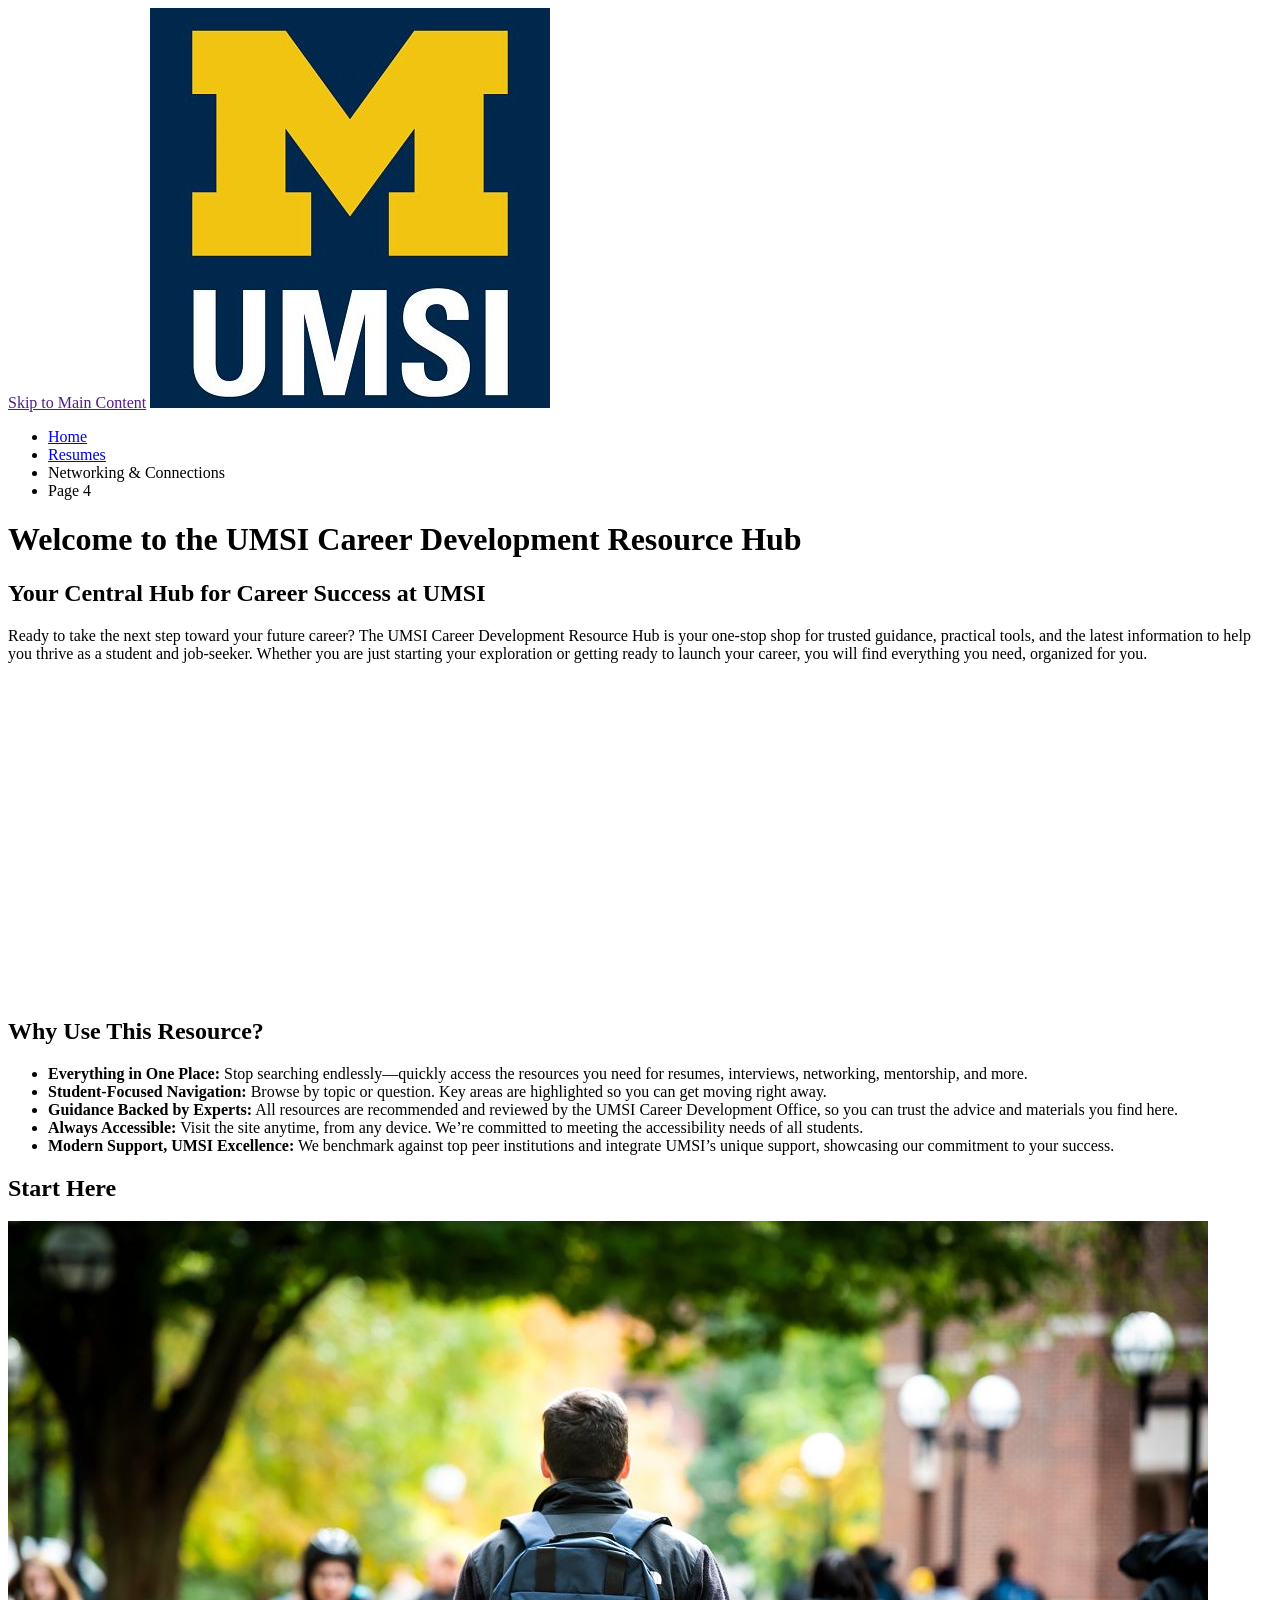
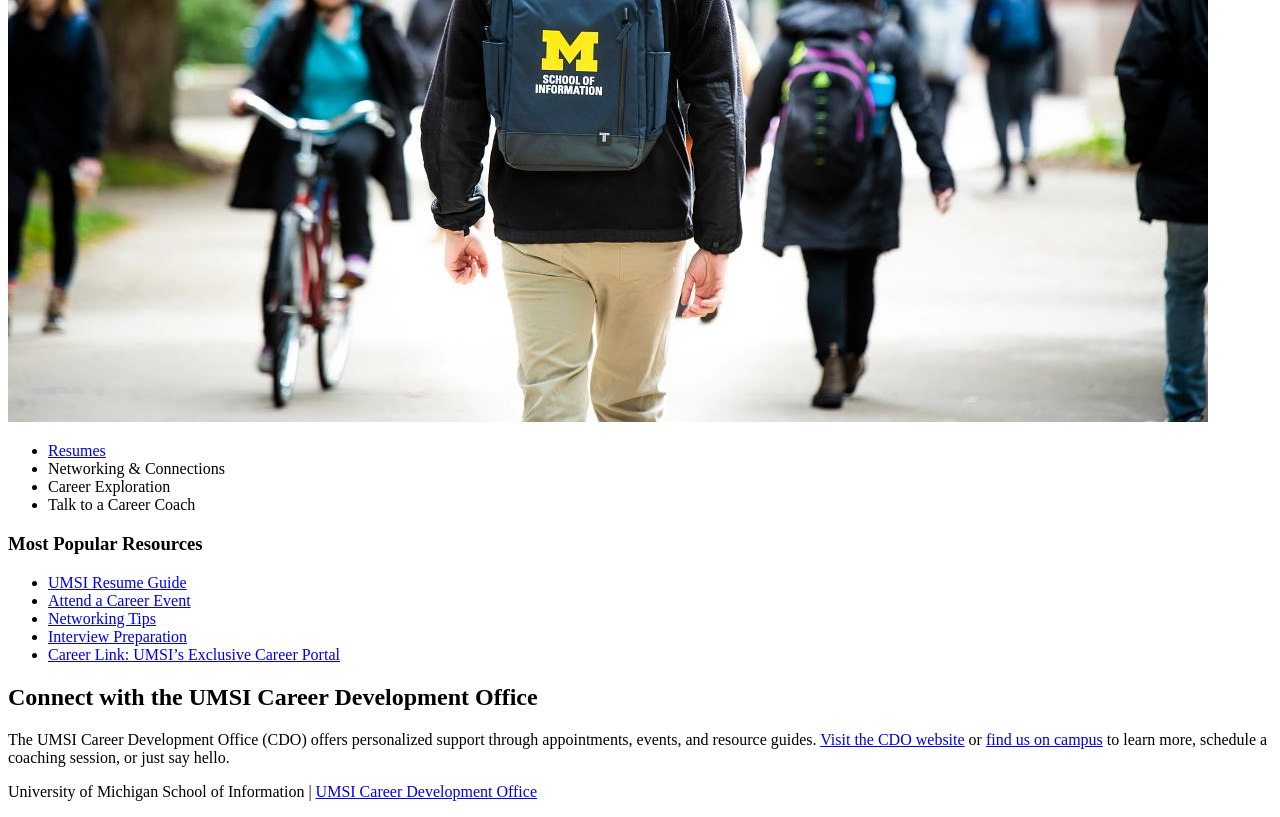
==== index.html @ 2493efa2 "Add files via upload" ====
<!DOCTYPE html>
<html lang="en">
<head>
    <meta charset="UTF-8">
    <meta name="viewport" content="width=device-width, initial-scale=1.0">
    <title>MSI Career Development Resource Hub</title>
</head>
<body>

    <header>
  <a href = "">Skip to Main Content</a>
        <img src="images/UMSI_signature_vertical_informal_solidblue.jpg" alt="UMSI Logo">
        <nav>
            <ul>
                <li><a href = "index.html">Home</a></li>
                <li><a href = "resume.html">Resumes</a></li>
                <li><a>Networking & Connections</a></li>
                <li><a>Page 4</a></li>
            </ul>
        </nav>
    <h1>Welcome to the UMSI Career Development Resource Hub</h1>

    </header>
    <main>
    <section>
      <h2>Your Central Hub for Career Success at UMSI</h2>
      <p>
        Ready to take the next step toward your future career? The UMSI Career Development Resource Hub is your one-stop shop for trusted guidance, practical tools, and the latest information to help you thrive as a student and job-seeker. Whether you are just starting your exploration or getting ready to launch your career, you will find everything you need, organized for you.
      </p>
      <iframe width="560" height="315" src="https://www.youtube.com/embed/GSjGeDYJ5Nk?si=qhxJPRTIT___x8hG" title="YouTube video player" frameborder="0" allow="accelerometer; autoplay; clipboard-write; encrypted-media; gyroscope; picture-in-picture; web-share" referrerpolicy="strict-origin-when-cross-origin" allowfullscreen></iframe>
    </section>

    <section>
      <h2>Why Use This Resource?</h2>


      <ul>
        <li><strong>Everything in One Place:</strong> Stop searching endlessly—quickly access the resources you need for resumes, interviews, networking, mentorship, and more.</li>
        <li><strong>Student-Focused Navigation:</strong> Browse by topic or question. Key areas are highlighted so you can get moving right away.</li>
        <li><strong>Guidance Backed by Experts:</strong> All resources are recommended and reviewed by the UMSI Career Development Office, so you can trust the advice and materials you find here.</li>
        <li><strong>Always Accessible:</strong> Visit the site anytime, from any device. We’re committed to meeting the accessibility needs of all students.</li>
        <li><strong>Modern Support, UMSI Excellence:</strong> We benchmark against top peer institutions and integrate UMSI’s unique support, showcasing our commitment to your success.</li>
      </ul>
    </section>
        <section>
      <h2>Start Here</h2>
      <div>
        <img src="images/UMSI_CampusFall_UMSIBackpack_02.jpg" alt="A student wears a UMSI backpack in fall on the drag.">
        <ul>
            <li><a href="resume.html">Resumes</a></li>
            <li><a>Networking & Connections</a></li>
            <li><a>Career Exploration</a></li>
            <li><a>Talk to a Career Coach</a></li>
        </ul>
       

      </div>
      <div>
        <h3>Most Popular Resources</h3>
        <ul>
          <li><a href="https://docs.google.com/document/d/1_1GfDJyVGIgE82MZjVhuWT_aB_2Hcj1NN62FUCXoR_o/edit?tab=t.0" target="_blank">UMSI Resume Guide</a></li>
          <li><a href="https://umich.instructure.com/courses/137916/pages/attend-an-event" target="_blank">Attend a Career Event</a></li>
          <li><a href="https://docs.google.com/document/d/18HMt79BU8ovGf9z7_P7No5tuwUS6qHNW5u0sgrepLtE/edit?tab=t.0" target="_blank">Networking Tips</a></li>
          <li><a href="https://docs.google.com/presentation/d/15n-XqsFEntdbkZz89K-ohf7Or1NnCt5CQNDG-6fh2a0/edit?usp=sharing"target="_blank">Interview Preparation</a></li>
          <li><a href="https://si-umich.12twenty.com/Login" target="_blank">Career Link: UMSI’s Exclusive Career Portal</a></li>
        </ul>
      </div>
    </section>
    <section>
      <h2>Connect with the UMSI Career Development Office</h2>
      <p>
        The UMSI Career Development Office (CDO) offers personalized support through appointments, events, and resource guides. <a href="https://umich.instructure.com/courses/137916" target="_blank">Visit the CDO website</a> or <a href="https://www.si.umich.edu/about-umsi/getting-umsi" target="_blank">find us on campus</a> to learn more, schedule a coaching session, or just say hello.
      </p>
    </section>
       
        <!-- Content taken & modified from UMGPT with the prompt, "Write me a webpage of intro content to help meet the following requirements - this is for the home page": and then pasted in the client objectives & project requirements"
        UMGPT. (2025). UMGPT ( GPT-4.1 August 25th version) [Large language model]. -->
    </main>
    <footer>
        <p>University of Michigan School of Information | <a href="https://umich.instructure.com/courses/137916">UMSI Career Development Office </a></p>
        </footer>
</body>
</html>
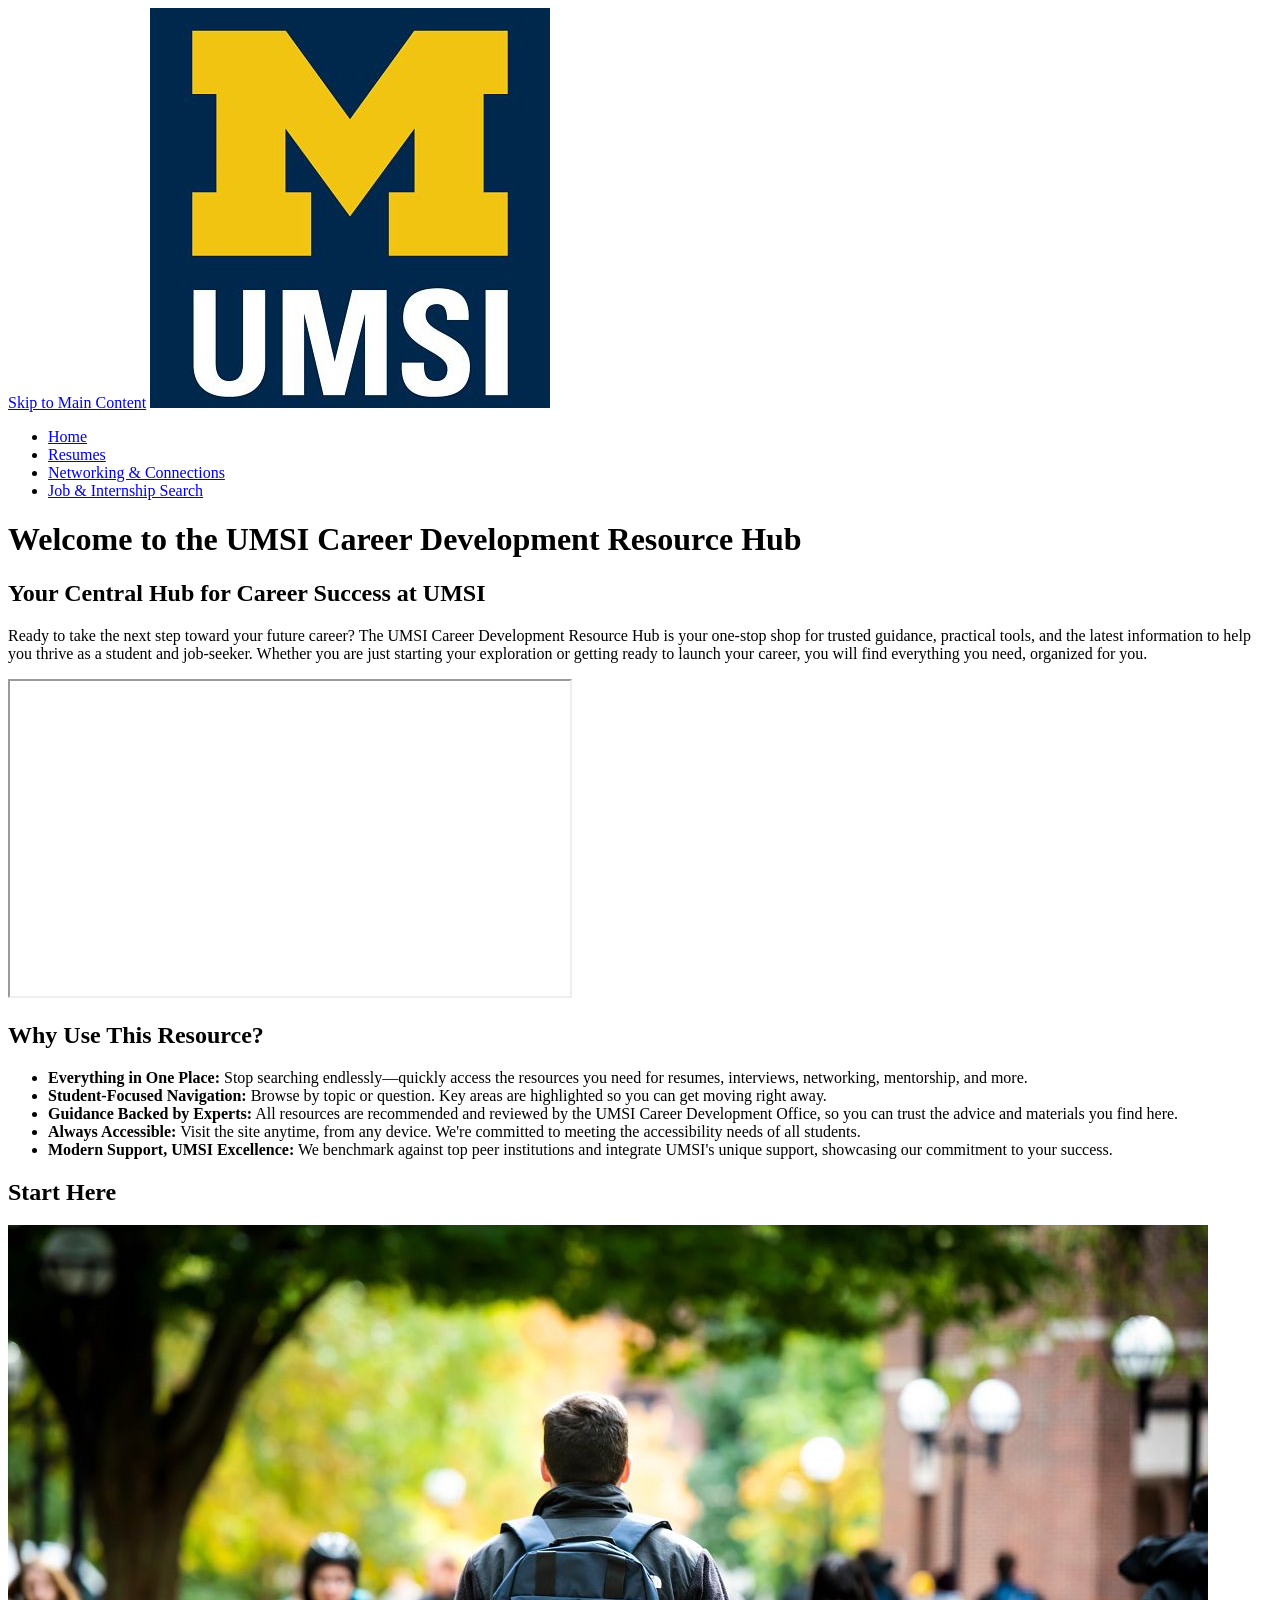
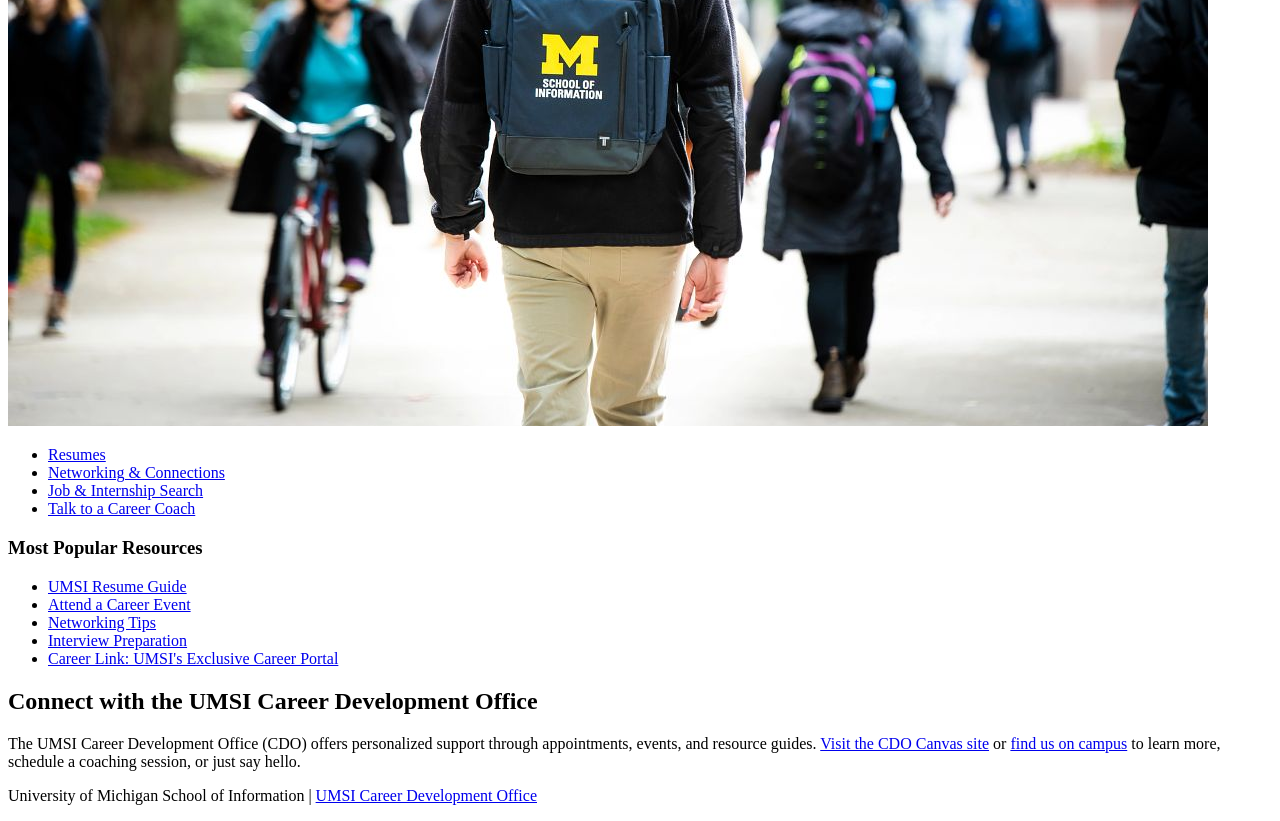
==== commit 6bf771c0: "Add files via upload" ====
--- a/index.html
+++ b/index.html
@@ -6,78 +6,77 @@
     <title>MSI Career Development Resource Hub</title>
 </head>
 <body>
-
     <header>
-  <a href = "">Skip to Main Content</a>
-        <img src="images/UMSI_signature_vertical_informal_solidblue.jpg" alt="UMSI Logo">
+        <a href="#main">Skip to Main Content</a>
+        <img src="images/UMSI_signature_vertical_informal_solidblue.jpg" alt="University of Michigan School of Information logo">
         <nav>
             <ul>
-                <li><a href = "index.html">Home</a></li>
-                <li><a href = "resume.html">Resumes</a></li>
-                <li><a>Networking & Connections</a></li>
-                <li><a>Page 4</a></li>
+                <li><a href="index.html">Home</a></li>
+                <li><a href="resume.html">Resumes</a></li>
+                <li><a href="networking.html">Networking & Connections</a></li>
+                <li><a href="job-search.html">Job & Internship Search</a></li>
             </ul>
         </nav>
-    <h1>Welcome to the UMSI Career Development Resource Hub</h1>
+        <h1>Welcome to the UMSI Career Development Resource Hub</h1>
+    </header>
 
-    </header>
-    <main>
-    <section>
-      <h2>Your Central Hub for Career Success at UMSI</h2>
-      <p>
-        Ready to take the next step toward your future career? The UMSI Career Development Resource Hub is your one-stop shop for trusted guidance, practical tools, and the latest information to help you thrive as a student and job-seeker. Whether you are just starting your exploration or getting ready to launch your career, you will find everything you need, organized for you.
-      </p>
-      <iframe width="560" height="315" src="https://www.youtube.com/embed/GSjGeDYJ5Nk?si=qhxJPRTIT___x8hG" title="YouTube video player" frameborder="0" allow="accelerometer; autoplay; clipboard-write; encrypted-media; gyroscope; picture-in-picture; web-share" referrerpolicy="strict-origin-when-cross-origin" allowfullscreen></iframe>
-    </section>
+    <main id="main">
+        <section>
+            <h2>Your Central Hub for Career Success at UMSI</h2>
+            <p>
+                Ready to take the next step toward your future career? The UMSI Career Development Resource Hub is your one-stop shop for trusted guidance, practical tools, and the latest information to help you thrive as a student and job-seeker. Whether you are just starting your exploration or getting ready to launch your career, you will find everything you need, organized for you.
+            </p>
+            <iframe width="560" height="315" src="https://www.youtube.com/embed/GSjGeDYJ5Nk?si=qhxJPRTIT___x8hG" title="YouTube video player about UMSI Career Development" allow="accelerometer; autoplay; clipboard-write; encrypted-media; gyroscope; picture-in-picture; web-share" allowfullscreen></iframe>
+        </section>
 
-    <section>
-      <h2>Why Use This Resource?</h2>
+        <section>
+            <h2>Why Use This Resource?</h2>
+            <ul>
+                <li><strong>Everything in One Place:</strong> Stop searching endlessly—quickly access the resources you need for resumes, interviews, networking, mentorship, and more.</li>
+                <li><strong>Student-Focused Navigation:</strong> Browse by topic or question. Key areas are highlighted so you can get moving right away.</li>
+                <li><strong>Guidance Backed by Experts:</strong> All resources are recommended and reviewed by the UMSI Career Development Office, so you can trust the advice and materials you find here.</li>
+                <li><strong>Always Accessible:</strong> Visit the site anytime, from any device. We're committed to meeting the accessibility needs of all students.</li>
+                <li><strong>Modern Support, UMSI Excellence:</strong> We benchmark against top peer institutions and integrate UMSI's unique support, showcasing our commitment to your success.</li>
+            </ul>
+        </section>
 
+        <section>
+            <h2>Start Here</h2>
+            <div>
+                <img src="images/UMSI_CampusFall_UMSIBackpack_02.jpg" alt="A student wearing a UMSI backpack walking on campus in fall">
+                <ul>
+                    <li><a href="resume.html">Resumes</a></li>
+                    <li><a href="networking.html">Networking & Connections</a></li>
+                    <li><a href="job-search.html">Job & Internship Search</a></li>
+                    <li><a href="https://umich.instructure.com/courses/137916/pages/talk-to-a-career-coach" target="_blank">Talk to a Career Coach</a></li>
+                </ul>
+            </div>
 
-      <ul>
-        <li><strong>Everything in One Place:</strong> Stop searching endlessly—quickly access the resources you need for resumes, interviews, networking, mentorship, and more.</li>
-        <li><strong>Student-Focused Navigation:</strong> Browse by topic or question. Key areas are highlighted so you can get moving right away.</li>
-        <li><strong>Guidance Backed by Experts:</strong> All resources are recommended and reviewed by the UMSI Career Development Office, so you can trust the advice and materials you find here.</li>
-        <li><strong>Always Accessible:</strong> Visit the site anytime, from any device. We’re committed to meeting the accessibility needs of all students.</li>
-        <li><strong>Modern Support, UMSI Excellence:</strong> We benchmark against top peer institutions and integrate UMSI’s unique support, showcasing our commitment to your success.</li>
-      </ul>
-    </section>
+            <div>
+                <h3>Most Popular Resources</h3>
+                <ul>
+                    <li><a href="https://docs.google.com/document/d/1_1GfDJyVGIgE82MZjVhuWT_aB_2Hcj1NN62FUCXoR_o/edit?tab=t.0" target="_blank">UMSI Resume Guide</a></li>
+                    <li><a href="https://umich.instructure.com/courses/137916/pages/attend-an-event" target="_blank">Attend a Career Event</a></li>
+                    <li><a href="https://docs.google.com/document/d/18HMt79BU8ovGf9z7_P7No5tuwUS6qHNW5u0sgrepLtE/edit?tab=t.0" target="_blank">Networking Tips</a></li>
+                    <li><a href="https://docs.google.com/presentation/d/15n-XqsFEntdbkZz89K-ohf7Or1NnCt5CQNDG-6fh2a0/edit?usp=sharing" target="_blank">Interview Preparation</a></li>
+                    <li><a href="https://si-umich.12twenty.com/Login" target="_blank">Career Link: UMSI's Exclusive Career Portal</a></li>
+                </ul>
+            </div>
+        </section>
+
         <section>
-      <h2>Start Here</h2>
-      <div>
-        <img src="images/UMSI_CampusFall_UMSIBackpack_02.jpg" alt="A student wears a UMSI backpack in fall on the drag.">
-        <ul>
-            <li><a href="resume.html">Resumes</a></li>
-            <li><a>Networking & Connections</a></li>
-            <li><a>Career Exploration</a></li>
-            <li><a>Talk to a Career Coach</a></li>
-        </ul>
-       
+            <h2>Connect with the UMSI Career Development Office</h2>
+            <p>
+                The UMSI Career Development Office (CDO) offers personalized support through appointments, events, and resource guides. <a href="https://umich.instructure.com/courses/137916" target="_blank">Visit the CDO Canvas site</a> or <a href="https://www.si.umich.edu/about-umsi/getting-umsi" target="_blank">find us on campus</a> to learn more, schedule a coaching session, or just say hello.
+            </p>
+        </section>
+        
+        <!-- Content taken & modified from UMGPT with the prompt, "Write me a webpage of intro content to help meet the following requirements - this is for the home page": and then pasted in the client objectives & project requirements"
+        UMGPT. (2025). UMGPT (GPT-4.1 August 25th version) [Large language model]. -->
+    </main>
 
-      </div>
-      <div>
-        <h3>Most Popular Resources</h3>
-        <ul>
-          <li><a href="https://docs.google.com/document/d/1_1GfDJyVGIgE82MZjVhuWT_aB_2Hcj1NN62FUCXoR_o/edit?tab=t.0" target="_blank">UMSI Resume Guide</a></li>
-          <li><a href="https://umich.instructure.com/courses/137916/pages/attend-an-event" target="_blank">Attend a Career Event</a></li>
-          <li><a href="https://docs.google.com/document/d/18HMt79BU8ovGf9z7_P7No5tuwUS6qHNW5u0sgrepLtE/edit?tab=t.0" target="_blank">Networking Tips</a></li>
-          <li><a href="https://docs.google.com/presentation/d/15n-XqsFEntdbkZz89K-ohf7Or1NnCt5CQNDG-6fh2a0/edit?usp=sharing"target="_blank">Interview Preparation</a></li>
-          <li><a href="https://si-umich.12twenty.com/Login" target="_blank">Career Link: UMSI’s Exclusive Career Portal</a></li>
-        </ul>
-      </div>
-    </section>
-    <section>
-      <h2>Connect with the UMSI Career Development Office</h2>
-      <p>
-        The UMSI Career Development Office (CDO) offers personalized support through appointments, events, and resource guides. <a href="https://umich.instructure.com/courses/137916" target="_blank">Visit the CDO website</a> or <a href="https://www.si.umich.edu/about-umsi/getting-umsi" target="_blank">find us on campus</a> to learn more, schedule a coaching session, or just say hello.
-      </p>
-    </section>
-       
-        <!-- Content taken & modified from UMGPT with the prompt, "Write me a webpage of intro content to help meet the following requirements - this is for the home page": and then pasted in the client objectives & project requirements"
-        UMGPT. (2025). UMGPT ( GPT-4.1 August 25th version) [Large language model]. -->
-    </main>
     <footer>
-        <p>University of Michigan School of Information | <a href="https://umich.instructure.com/courses/137916">UMSI Career Development Office </a></p>
-        </footer>
+        <p>University of Michigan School of Information | <a href="https://umich.instructure.com/courses/137916">UMSI Career Development Office</a></p>
+    </footer>
 </body>
-</html>
+</html>
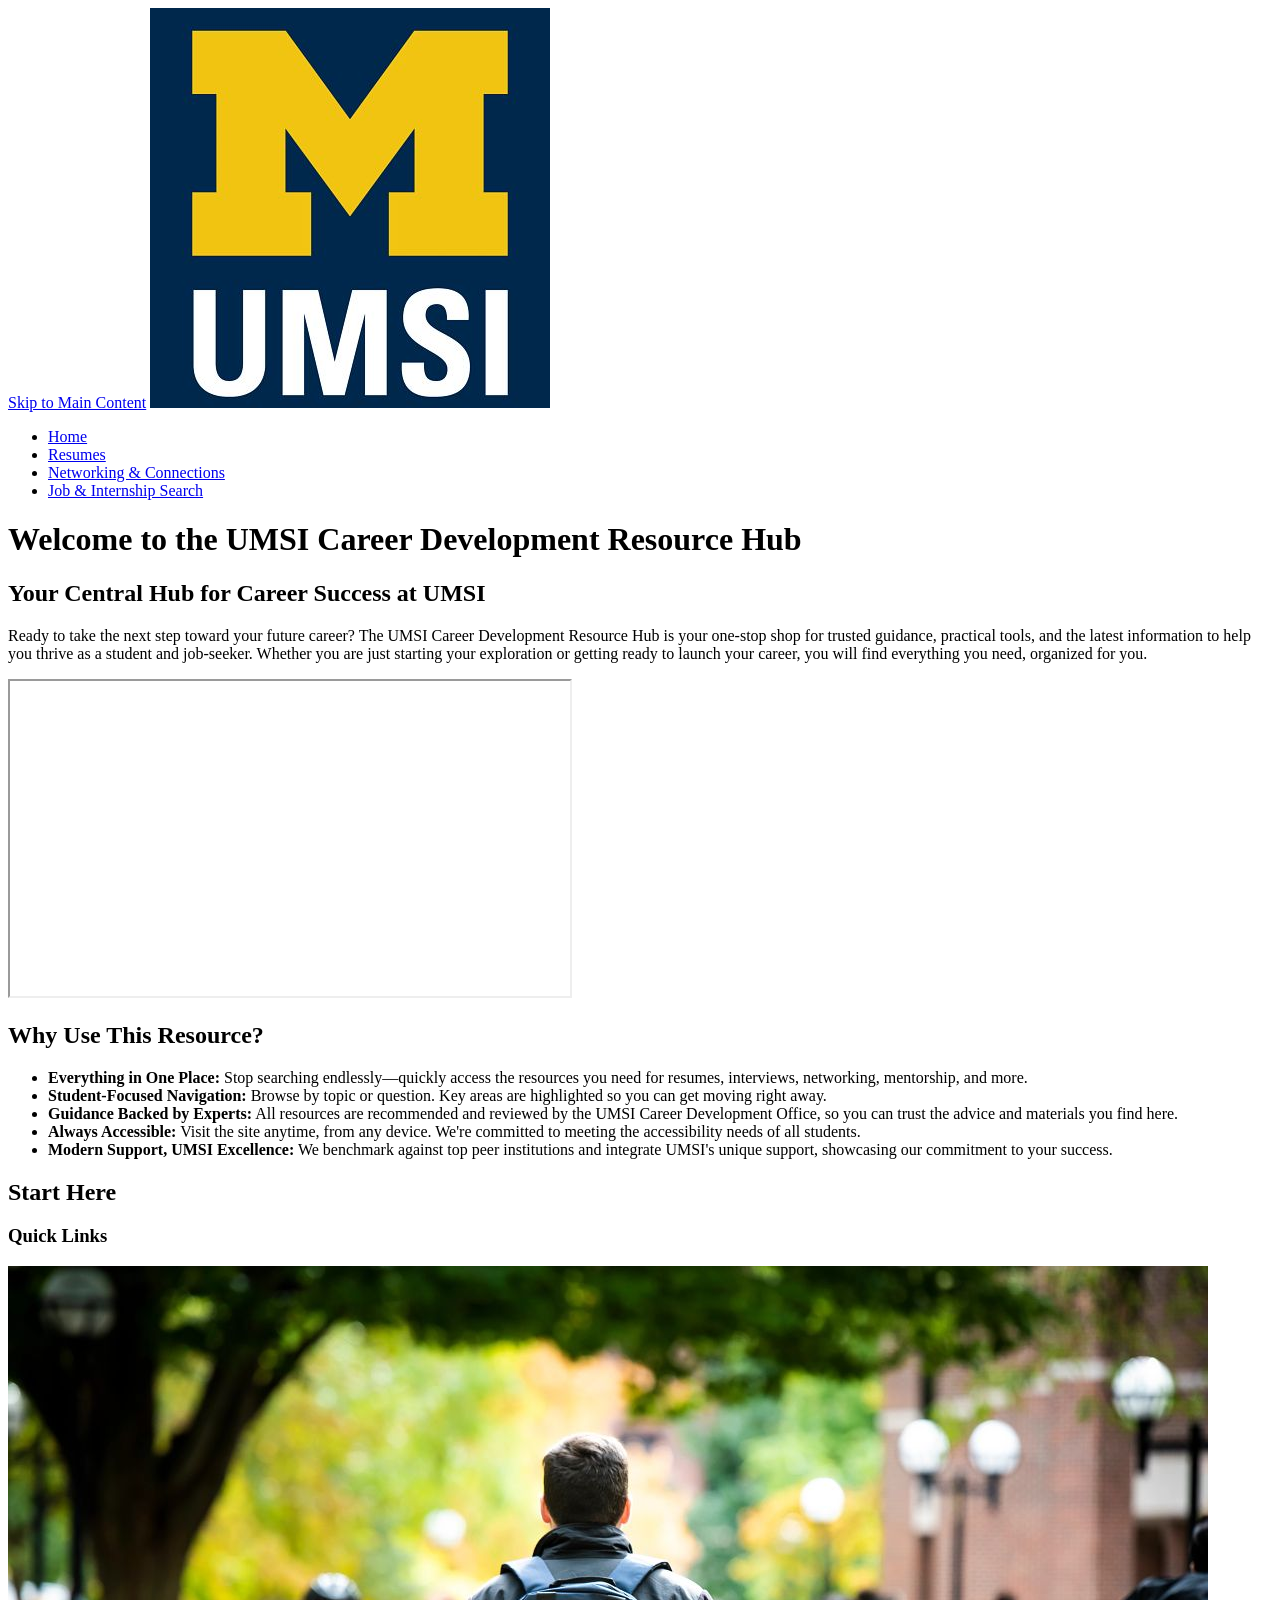
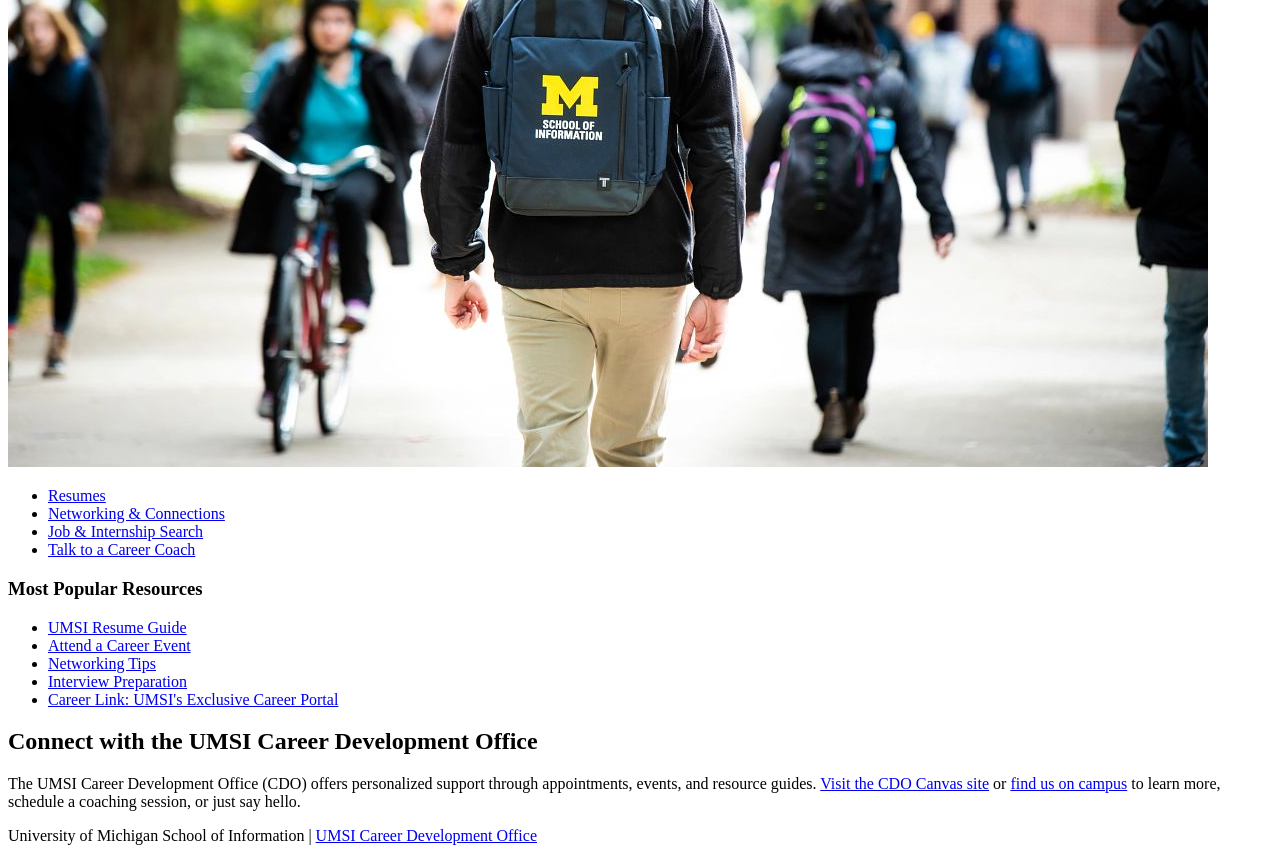
==== commit c808e755: "Add files via upload" ====
--- a/index.html
+++ b/index.html
@@ -43,6 +43,7 @@
         <section>
             <h2>Start Here</h2>
             <div>
+                <h3>Quick Links</h3>
                 <img src="images/UMSI_CampusFall_UMSIBackpack_02.jpg" alt="A student wearing a UMSI backpack walking on campus in fall">
                 <ul>
                     <li><a href="resume.html">Resumes</a></li>
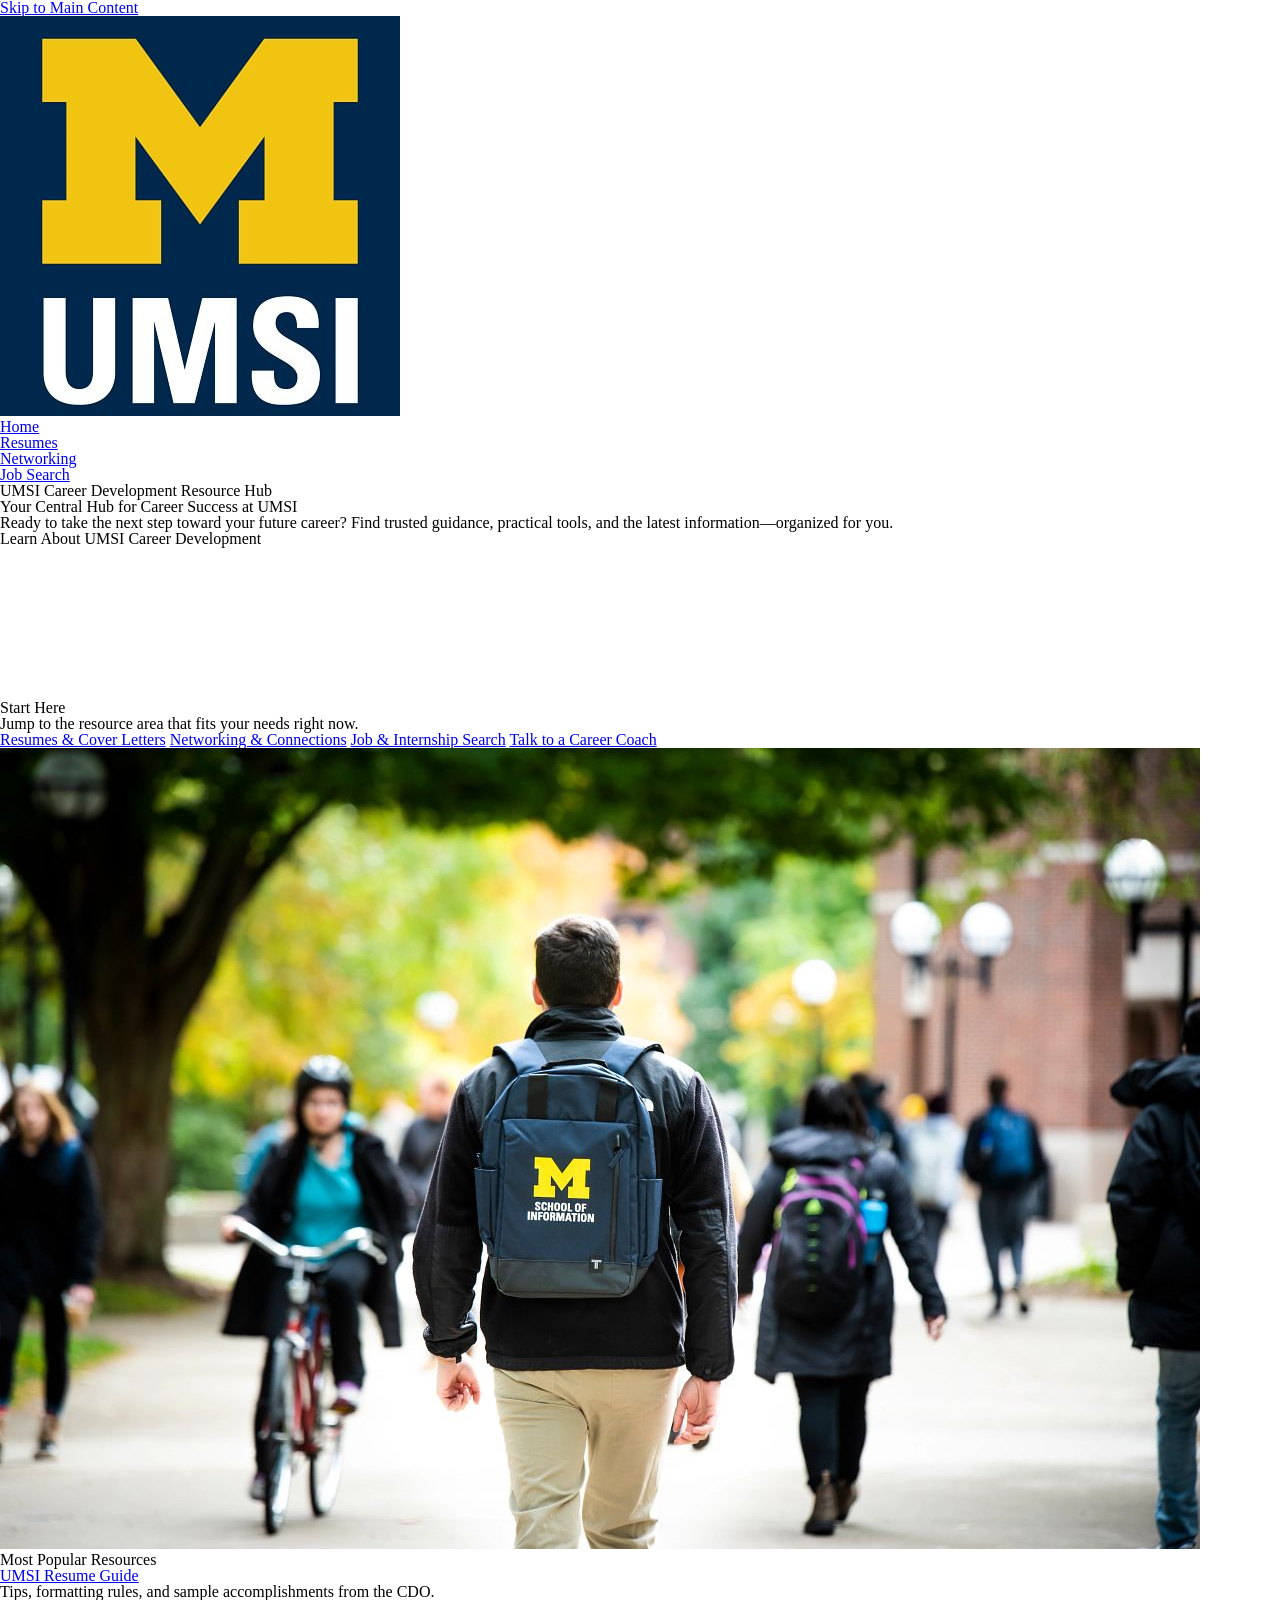
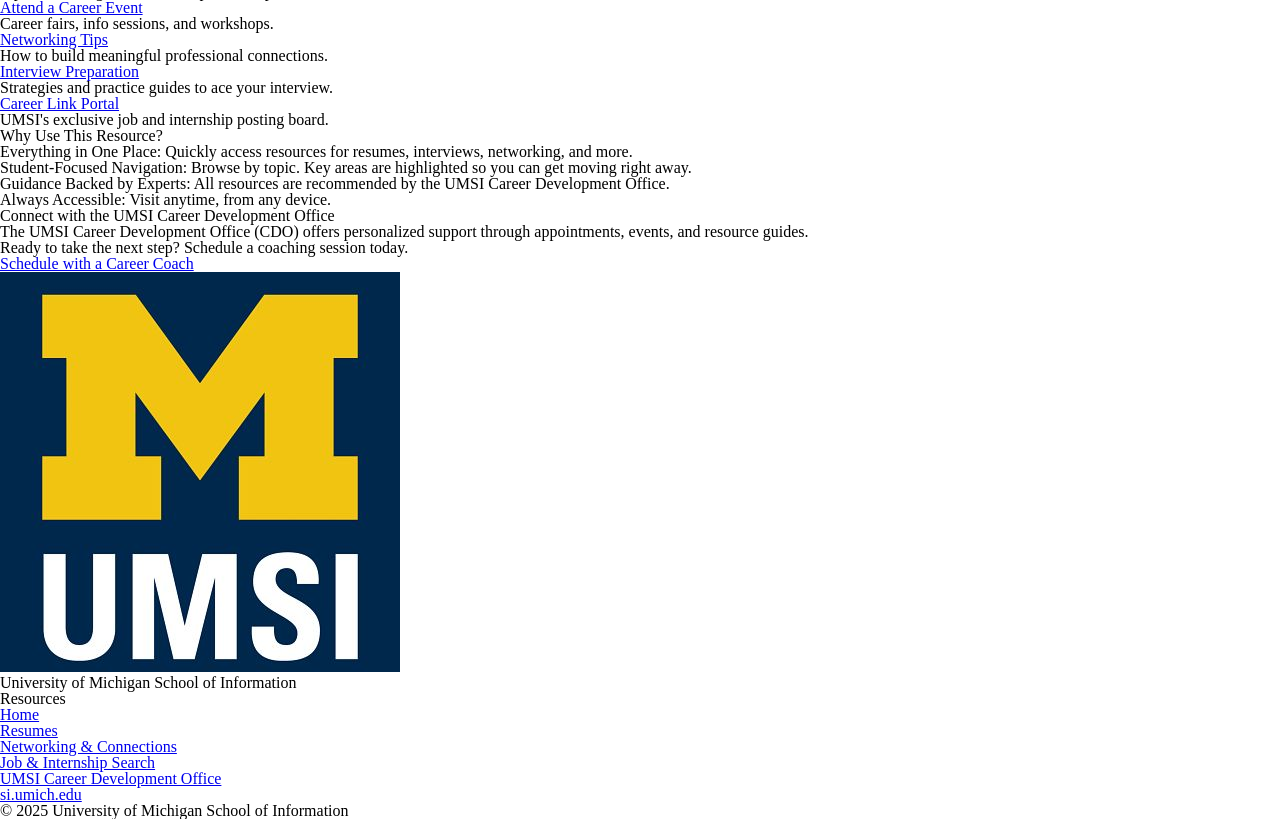
==== commit d382e724: "Add files via upload" ====
--- a/index.html
+++ b/index.html
@@ -3,81 +3,133 @@
 <head>
     <meta charset="UTF-8">
     <meta name="viewport" content="width=device-width, initial-scale=1.0">
-    <title>MSI Career Development Resource Hub</title>
+    <title>Home - MSI Career Development Resource Hub</title>
+    <link rel="stylesheet" href="html5reset.css">
+    <link rel="stylesheet" href="style.css">
 </head>
 <body>
+
+    <a class="skip-link" href="#main">Skip to Main Content</a>
+
     <header>
-        <a href="#main">Skip to Main Content</a>
-        <img src="images/UMSI_signature_vertical_informal_solidblue.jpg" alt="University of Michigan School of Information logo">
-        <nav>
-            <ul>
-                <li><a href="index.html">Home</a></li>
-                <li><a href="resume.html">Resumes</a></li>
-                <li><a href="networking.html">Networking & Connections</a></li>
-                <li><a href="job-search.html">Job & Internship Search</a></li>
-            </ul>
-        </nav>
-        <h1>Welcome to the UMSI Career Development Resource Hub</h1>
+        <div class="header-inner">
+            <div class="site-logo">
+                <img src="images/UMSI_signature_vertical_informal_solidblue.jpg" alt="University of Michigan School of Information logo">
+            </div>
+            <nav class="header-nav" aria-label="Main navigation">
+                <ul>
+                    <li><a href="index.html" aria-current="page">Home</a></li>
+                    <li><a href="resume.html">Resumes</a></li>
+                    <li><a href="networking.html">Networking</a></li>
+                    <li><a href="job-search.html">Job Search</a></li>
+                </ul>
+            </nav>
+        </div>
+        <div class="page-title">
+            <h1>UMSI Career Development Resource Hub</h1>
+        </div>
     </header>
 
     <main id="main">
-        <section>
+
+        <section class="hero" aria-label="Welcome">
             <h2>Your Central Hub for Career Success at UMSI</h2>
-            <p>
-                Ready to take the next step toward your future career? The UMSI Career Development Resource Hub is your one-stop shop for trusted guidance, practical tools, and the latest information to help you thrive as a student and job-seeker. Whether you are just starting your exploration or getting ready to launch your career, you will find everything you need, organized for you.
-            </p>
-            <iframe width="560" height="315" src="https://www.youtube.com/embed/GSjGeDYJ5Nk?si=qhxJPRTIT___x8hG" title="YouTube video player about UMSI Career Development" allow="accelerometer; autoplay; clipboard-write; encrypted-media; gyroscope; picture-in-picture; web-share" allowfullscreen></iframe>
+            <p>Ready to take the next step toward your future career? Find trusted guidance, practical tools, and the latest information—organized for you.</p>
         </section>
 
-        <section>
-            <h2>Why Use This Resource?</h2>
-            <ul>
-                <li><strong>Everything in One Place:</strong> Stop searching endlessly—quickly access the resources you need for resumes, interviews, networking, mentorship, and more.</li>
-                <li><strong>Student-Focused Navigation:</strong> Browse by topic or question. Key areas are highlighted so you can get moving right away.</li>
-                <li><strong>Guidance Backed by Experts:</strong> All resources are recommended and reviewed by the UMSI Career Development Office, so you can trust the advice and materials you find here.</li>
-                <li><strong>Always Accessible:</strong> Visit the site anytime, from any device. We're committed to meeting the accessibility needs of all students.</li>
-                <li><strong>Modern Support, UMSI Excellence:</strong> We benchmark against top peer institutions and integrate UMSI's unique support, showcasing our commitment to your success.</li>
+        <section aria-labelledby="video-heading">
+            <h2 id="video-heading">Learn About UMSI Career Development</h2>
+            <div class="video-wrapper">
+                <iframe src="https://www.youtube.com/embed/GSjGeDYJ5Nk?si=qhxJPRTIT___x8hG" title="YouTube video: UMSI Career Development overview" allow="accelerometer; autoplay; clipboard-write; encrypted-media; gyroscope; picture-in-picture; web-share" allowfullscreen></iframe>
+            </div>
+        </section>
+
+        <section aria-labelledby="start-heading">
+            <h2 id="start-heading">Start Here</h2>
+            <p>Jump to the resource area that fits your needs right now.</p>
+            <nav class="quick-nav-grid" aria-label="Quick navigation to resource pages">
+                <a class="nav-card" href="resume.html">Resumes &amp; Cover Letters</a>
+                <a class="nav-card" href="networking.html">Networking &amp; Connections</a>
+                <a class="nav-card" href="job-search.html">Job &amp; Internship Search</a>
+                <a class="nav-card" href="https://umich.instructure.com/courses/137916/pages/talk-to-a-career-coach" target="_blank">Talk to a Career Coach</a>
+            </nav>
+            <img src="images/UMSI_CampusFall_UMSIBackpack_02.jpg" alt="A student wearing a UMSI School of Information backpack walking on a tree-lined campus path in fall">
+        </section>
+
+        <section aria-labelledby="popular-heading">
+            <h2 id="popular-heading">Most Popular Resources</h2>
+            <div class="popular-resources">
+                <div class="resource-item">
+                    <a href="https://docs.google.com/document/d/1_1GfDJyVGIgE82MZjVhuWT_aB_2Hcj1NN62FUCXoR_o/edit?tab=t.0" target="_blank">UMSI Resume Guide</a>
+                    <p>Tips, formatting rules, and sample accomplishments from the CDO.</p>
+                </div>
+                <div class="resource-item">
+                    <a href="https://umich.instructure.com/courses/137916/pages/attend-an-event" target="_blank">Attend a Career Event</a>
+                    <p>Career fairs, info sessions, and workshops.</p>
+                </div>
+                <div class="resource-item">
+                    <a href="https://docs.google.com/document/d/18HMt79BU8ovGf9z7_P7No5tuwUS6qHNW5u0sgrepLtE/edit?tab=t.0" target="_blank">Networking Tips</a>
+                    <p>How to build meaningful professional connections.</p>
+                </div>
+                <div class="resource-item">
+                    <a href="https://docs.google.com/presentation/d/15n-XqsFEntdbkZz89K-ohf7Or1NnCt5CQNDG-6fh2a0/edit?usp=sharing" target="_blank">Interview Preparation</a>
+                    <p>Strategies and practice guides to ace your interview.</p>
+                </div>
+                <div class="resource-item">
+                    <a href="https://si-umich.12twenty.com/Login" target="_blank">Career Link Portal</a>
+                    <p>UMSI's exclusive job and internship posting board.</p>
+                </div>
+            </div>
+        </section>
+
+        <section aria-labelledby="why-heading">
+            <h2 id="why-heading">Why Use This Resource?</h2>
+            <ul class="why-list">
+                <li><strong>Everything in One Place:</strong> Quickly access resources for resumes, interviews, networking, and more.</li>
+                <li><strong>Student-Focused Navigation:</strong> Browse by topic. Key areas are highlighted so you can get moving right away.</li>
+                <li><strong>Guidance Backed by Experts:</strong> All resources are recommended by the UMSI Career Development Office.</li>
+                <li><strong>Always Accessible:</strong> Visit anytime, from any device.</li>
             </ul>
         </section>
 
-        <section>
-            <h2>Start Here</h2>
-            <div>
-                <h3>Quick Links</h3>
-                <img src="images/UMSI_CampusFall_UMSIBackpack_02.jpg" alt="A student wearing a UMSI backpack walking on campus in fall">
-                <ul>
-                    <li><a href="resume.html">Resumes</a></li>
-                    <li><a href="networking.html">Networking & Connections</a></li>
-                    <li><a href="job-search.html">Job & Internship Search</a></li>
-                    <li><a href="https://umich.instructure.com/courses/137916/pages/talk-to-a-career-coach" target="_blank">Talk to a Career Coach</a></li>
-                </ul>
-            </div>
-
-            <div>
-                <h3>Most Popular Resources</h3>
-                <ul>
-                    <li><a href="https://docs.google.com/document/d/1_1GfDJyVGIgE82MZjVhuWT_aB_2Hcj1NN62FUCXoR_o/edit?tab=t.0" target="_blank">UMSI Resume Guide</a></li>
-                    <li><a href="https://umich.instructure.com/courses/137916/pages/attend-an-event" target="_blank">Attend a Career Event</a></li>
-                    <li><a href="https://docs.google.com/document/d/18HMt79BU8ovGf9z7_P7No5tuwUS6qHNW5u0sgrepLtE/edit?tab=t.0" target="_blank">Networking Tips</a></li>
-                    <li><a href="https://docs.google.com/presentation/d/15n-XqsFEntdbkZz89K-ohf7Or1NnCt5CQNDG-6fh2a0/edit?usp=sharing" target="_blank">Interview Preparation</a></li>
-                    <li><a href="https://si-umich.12twenty.com/Login" target="_blank">Career Link: UMSI's Exclusive Career Portal</a></li>
-                </ul>
+        <section aria-labelledby="connect-heading">
+            <h2 id="connect-heading">Connect with the UMSI Career Development Office</h2>
+            <p>The UMSI Career Development Office (CDO) offers personalized support through appointments, events, and resource guides.</p>
+            <div class="cta-banner">
+                <p>Ready to take the next step? Schedule a coaching session today.</p>
+                <a href="https://umich.instructure.com/courses/137916/pages/talk-to-a-career-coach" target="_blank">Schedule with a Career Coach</a>
             </div>
         </section>
 
-        <section>
-            <h2>Connect with the UMSI Career Development Office</h2>
-            <p>
-                The UMSI Career Development Office (CDO) offers personalized support through appointments, events, and resource guides. <a href="https://umich.instructure.com/courses/137916" target="_blank">Visit the CDO Canvas site</a> or <a href="https://www.si.umich.edu/about-umsi/getting-umsi" target="_blank">find us on campus</a> to learn more, schedule a coaching session, or just say hello.
-            </p>
-        </section>
-        
-        <!-- Content taken & modified from UMGPT with the prompt, "Write me a webpage of intro content to help meet the following requirements - this is for the home page": and then pasted in the client objectives & project requirements"
+        <!-- Content taken & modified from UMGPT with the prompt, "Write me a webpage of intro content to help meet the following requirements - this is for the home page".
         UMGPT. (2025). UMGPT (GPT-4.1 August 25th version) [Large language model]. -->
+
     </main>
 
     <footer>
-        <p>University of Michigan School of Information | <a href="https://umich.instructure.com/courses/137916">UMSI Career Development Office</a></p>
+        <div class="footer-inner">
+            <div class="footer-brand">
+                <img src="images/UMSI_signature_vertical_informal_solidblue.jpg" alt="University of Michigan School of Information logo">
+                <p>University of Michigan School of Information</p>
+            </div>
+            <nav class="footer-links" aria-label="Footer navigation">
+                <h3>Resources</h3>
+                <ul>
+                    <li><a href="index.html">Home</a></li>
+                    <li><a href="resume.html">Resumes</a></li>
+                    <li><a href="networking.html">Networking &amp; Connections</a></li>
+                    <li><a href="job-search.html">Job &amp; Internship Search</a></li>
+                </ul>
+            </nav>
+            <div class="footer-contact">
+                <p>
+                    <a href="https://umich.instructure.com/courses/137916" target="_blank">UMSI Career Development Office</a><br>
+                    <a href="https://www.si.umich.edu" target="_blank">si.umich.edu</a>
+                </p>
+                <p>&copy; 2025 University of Michigan School of Information</p>
+            </div>
+        </div>
     </footer>
+
 </body>
 </html>
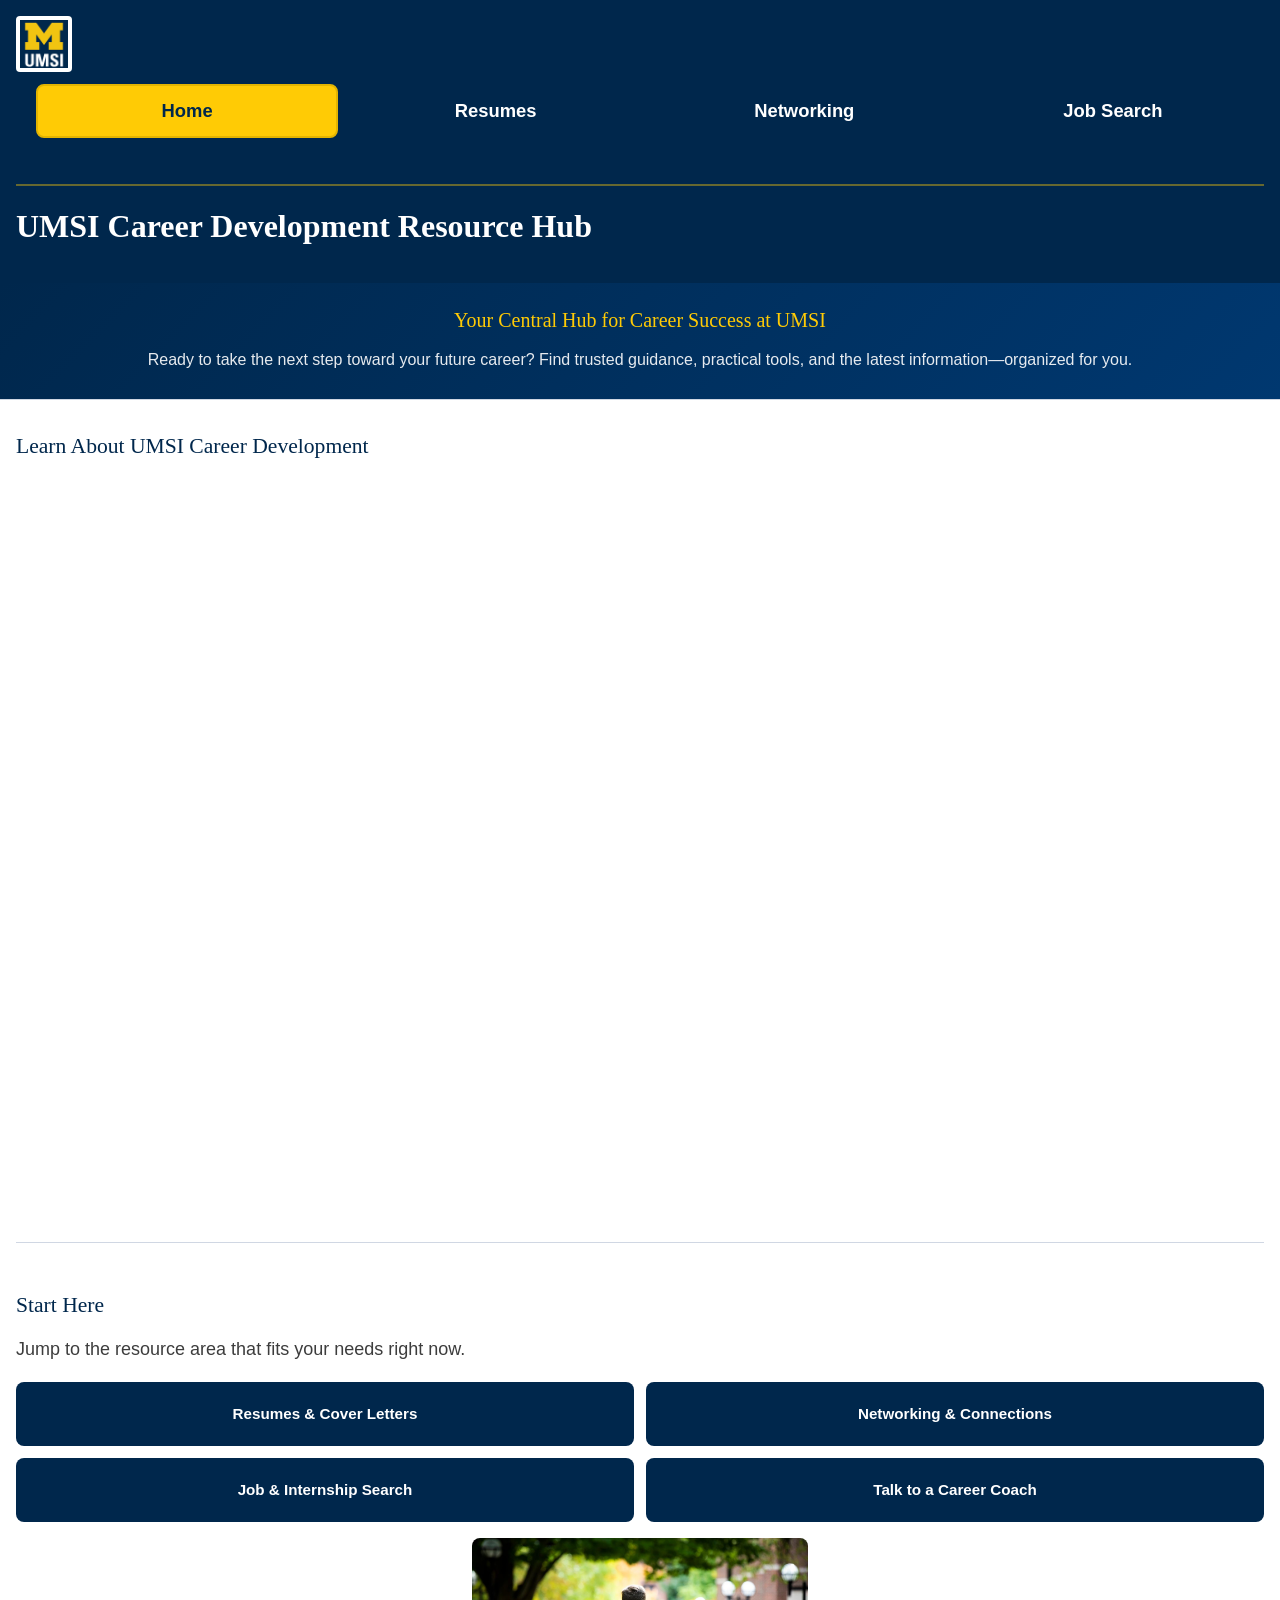
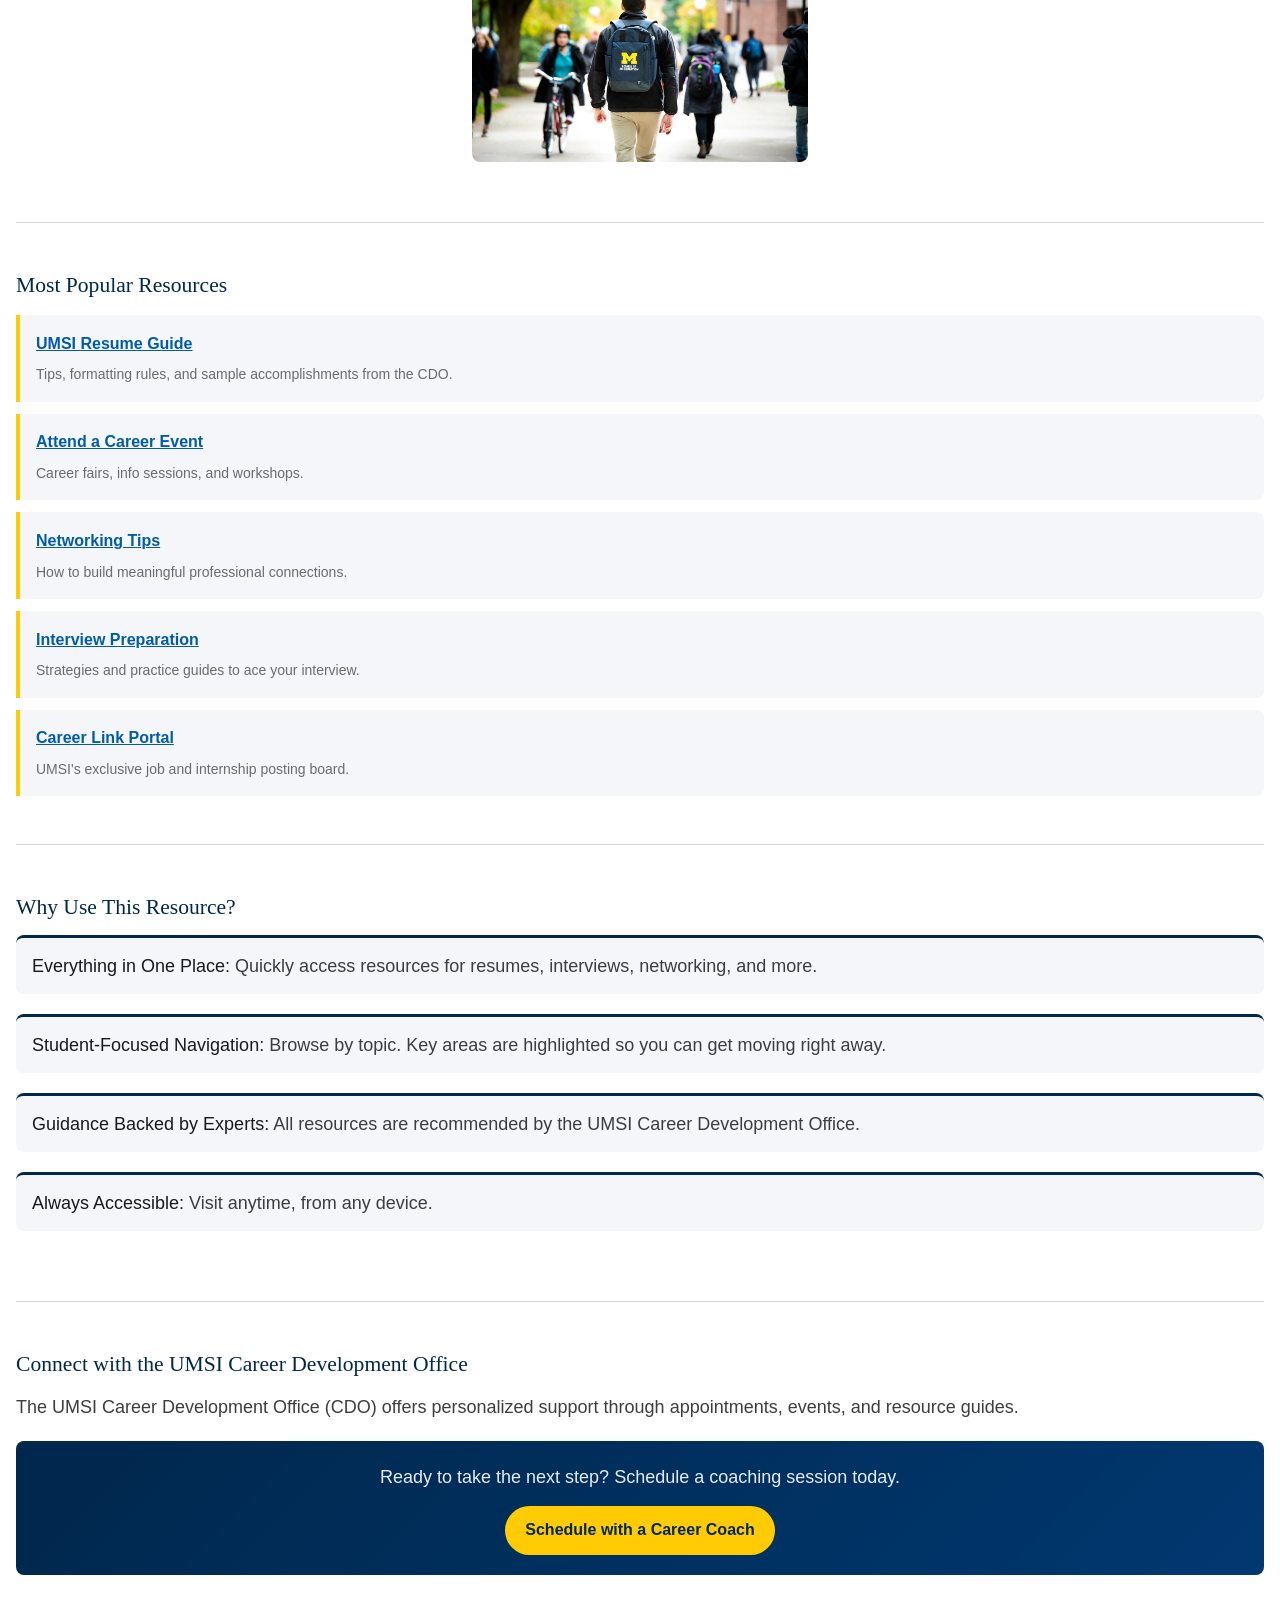
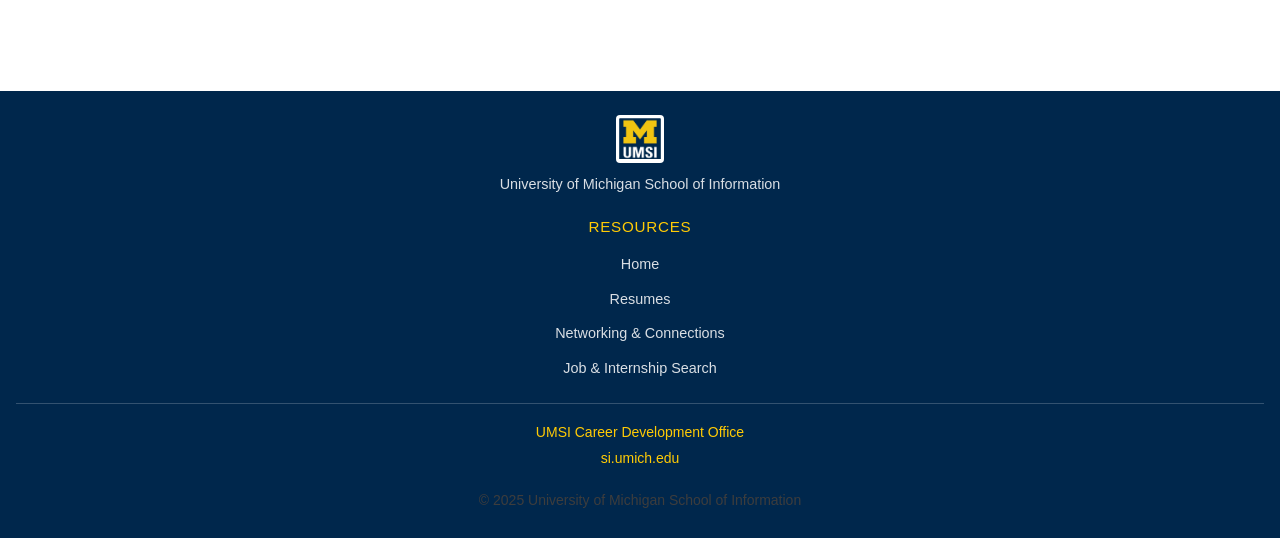
==== commit 95d95ce5: "Add files via upload" ====
--- a/index.html
+++ b/index.html
@@ -4,8 +4,8 @@
     <meta charset="UTF-8">
     <meta name="viewport" content="width=device-width, initial-scale=1.0">
     <title>Home - MSI Career Development Resource Hub</title>
-    <link rel="stylesheet" href="html5reset.css">
-    <link rel="stylesheet" href="style.css">
+    <link rel="stylesheet" href="css/html5reset.css">
+    <link rel="stylesheet" href="css/Style.css">
 </head>
 <body>
 
--- a/css/Style.css
+++ b/css/Style.css
@@ -0,0 +1,633 @@
+/* =============================================
+   UMSI Career Development Resource Hub
+   style.css - Mobile First Design
+   UM Brand Colors: Navy #00274C, Maize #FFCB05
+   ============================================= */
+
+/* ---- CSS Variables ---- */
+:root {
+    --navy: #00274C;
+    --maize: #FFCB05;
+    --maize-dark: #E3B400;
+    --white: #FFFFFF;
+    --light-bg: #F4F6F9;
+    --text-dark: #1a1a1a;
+    --text-mid: #3d3d3d;
+    --text-light: #6b6b6b;
+    --border: #d0d7e3;
+    --link-blue: #005caa;
+    --link-hover: #003d75;
+    --shadow: 0 2px 8px rgba(0,0,0,0.12);
+    --radius: 8px;
+    --font-heading: 'Georgia', 'Times New Roman', serif;
+    --font-body: 'Trebuchet MS', 'Helvetica Neue', Arial, sans-serif;
+}
+
+/* ---- Base ---- */
+*, *::before, *::after {
+    box-sizing: border-box;
+}
+
+html {
+    font-size: 100%;
+    scroll-behavior: smooth;
+}
+
+body {
+    font-family: var(--font-body);
+    font-size: 1.125rem;
+    line-height: 1.85;
+    color: var(--text-dark);
+    background-color: var(--white);
+    min-height: 100vh;
+    display: flex;
+    flex-direction: column;
+}
+
+/* ---- Skip to Main Content ---- */
+.skip-link {
+    position: absolute;
+    top: -100%;
+    left: 0;
+    background: var(--maize);
+    color: var(--navy);
+    font-weight: bold;
+    font-size: 1rem;
+    padding: 0.75rem 1.25rem;
+    z-index: 9999;
+    text-decoration: none;
+    border-radius: 0 0 var(--radius) 0;
+    transition: top 0.2s ease;
+}
+.skip-link:focus {
+    top: 0;
+    outline: 3px solid var(--navy);
+    outline-offset: 2px;
+}
+
+/* ---- Header ---- */
+header {
+    background-color: var(--navy);
+    color: var(--white);
+    padding: 1rem;
+}
+
+.header-inner {
+    display: grid;
+    grid-template-columns: auto 1fr;
+    grid-template-rows: auto auto;
+    align-items: center;
+    gap: 0.75rem 1rem;
+}
+
+.site-logo {
+    grid-column: 1;
+    grid-row: 1;
+}
+
+.site-logo img {
+    height: 3.5rem;
+    width: auto;
+    display: block;
+    background: var(--white);
+    padding: 0.25rem;
+    border-radius: 4px;
+    object-fit: contain;
+}
+
+.header-nav {
+    grid-column: 1 / -1;
+    grid-row: 2;
+}
+
+.header-nav ul {
+    display: grid;
+    grid-template-columns: repeat(4, 1fr);
+    gap: 0.4rem;
+    list-style: none;
+}
+
+.header-nav ul li a {
+    display: block;
+    color: var(--white);
+    text-decoration: none;
+    font-size: 1.15rem;
+    font-weight: 700;
+    padding: 0.65rem 0.25rem;
+    border-radius: var(--radius);
+    border: 2px solid transparent;
+    transition: background 0.2s, border-color 0.2s, color 0.2s;
+    text-align: center;
+}
+
+
+
+.header-nav ul li a:hover,
+.header-nav ul li a:focus {
+    background-color: var(--maize);
+    color: var(--navy);
+    border-color: var(--maize-dark);
+    outline: none;
+}
+
+/* Active page nav item */
+.header-nav ul li a.active {
+    background-color: var(--maize);
+    color: var(--navy);
+    border-color: var(--maize-dark);
+}
+
+/* Visually hidden label for screen readers on active link */
+.header-nav ul li a.active::after {
+    content: " (current page)";
+    position: absolute;
+    width: 1px;
+    height: 1px;
+    overflow: hidden;
+    clip: rect(0,0,0,0);
+    white-space: nowrap;
+}
+
+.header-nav ul li a[aria-current="page"] {
+    background-color: var(--maize);
+    color: var(--navy);
+    border-color: var(--maize-dark);
+    font-weight: 700;
+}
+
+/* ---- Page Title ---- */
+.page-title {
+    margin-top: 1.5rem;
+    padding-top: 1.25rem;
+    padding-bottom: 1.25rem;
+    border-top: 2px solid rgba(255,203,5,0.4);
+}
+
+.page-title h1 {
+    font-family: var(--font-heading);
+    font-size: 2rem;
+    font-weight: bold;
+    color: var(--white);
+    line-height: 1.3;
+}
+
+/* ---- Main Content ---- */
+main {
+    flex: 1;
+    padding: 1.25rem 1rem;
+    max-width: 100%;
+}
+
+/* ---- Sections ---- */
+section {
+    margin-bottom: 3rem;
+    padding-bottom: 3rem;
+    border-bottom: 1px solid var(--border);
+}
+
+section:last-child {
+    border-bottom: none;
+}
+
+h2 {
+    font-family: var(--font-heading);
+    font-size: 1.35rem;
+    color: var(--navy);
+    margin-bottom: 0.85rem;
+    line-height: 1.3;
+}
+
+h3 {
+    font-family: var(--font-heading);
+    font-size: 1.1rem;
+    color: var(--navy);
+    margin-bottom: 0.5rem;
+    margin-top: 1.25rem;
+}
+
+p {
+    margin-bottom: 1rem;
+    color: var(--text-mid);
+    line-height: 1.85;
+}
+
+p:last-child {
+    margin-bottom: 0;
+}
+
+/* ---- Links ---- */
+a {
+    color: var(--link-blue);
+    text-decoration: underline;
+}
+
+a:hover,
+a:focus {
+    color: var(--link-hover);
+    outline: 2px solid var(--link-blue);
+    outline-offset: 2px;
+    border-radius: 2px;
+}
+
+/* ---- Lists ---- */
+ul, ol {
+    padding-left: 1.25rem;
+    margin-bottom: 0.85rem;
+    list-style: disc;
+}
+
+ol {
+    list-style: decimal;
+}
+
+li {
+    margin-bottom: 0.5rem;
+    line-height: 1.6;
+    color: var(--text-mid);
+}
+
+li strong {
+    color: var(--text-dark);
+}
+
+/* ---- Definition Lists (FAQ) ---- */
+dl {
+    margin-bottom: 0.85rem;
+}
+
+dt {
+    font-weight: bold;
+    color: var(--navy);
+    margin-top: 1rem;
+    font-size: 1rem;
+}
+
+dd {
+    margin-left: 1rem;
+    margin-top: 0.25rem;
+    color: var(--text-mid);
+    line-height: 1.6;
+}
+
+/* ---- Images ---- */
+img {
+    max-width: 100%;
+    display: block;
+}
+
+/* Content images inside main — show whole image, no cropping */
+main img {
+    width: auto;
+    max-width: 100%;
+    max-height: 14rem;
+    object-fit: contain;
+    border-radius: var(--radius);
+    margin: 0.75rem auto;
+}
+
+/* Portrait/tall images - keep them smaller so they don't dominate */
+main img.img-sm {
+    max-height: 8rem;
+}
+
+/* ---- Video / Iframe ---- */
+.video-wrapper {
+    position: relative;
+    padding-bottom: 56.25%;
+    height: 0;
+    overflow: hidden;
+    border-radius: var(--radius);
+    margin: 1rem 0;
+}
+
+.video-wrapper iframe {
+    position: absolute;
+    top: 0;
+    left: 0;
+    width: 100%;
+    height: 100%;
+    border: 0;
+}
+
+/* ---- Home Page: Hero ---- */
+.hero {
+    background: linear-gradient(135deg, var(--navy) 0%, #003870 100%);
+    color: var(--white);
+    padding: 1.5rem 1rem;
+    margin: -1.25rem -1rem 2rem -1rem;
+    text-align: center;
+}
+
+.hero h2 {
+    color: var(--maize);
+    font-size: 1.25rem;
+    margin-bottom: 0.75rem;
+}
+
+.hero p {
+    color: rgba(255,255,255,0.9);
+    font-size: 1rem;
+}
+
+/* ---- Quick Nav Cards (Home Page Grid) ---- */
+.quick-nav-grid {
+    display: grid;
+    grid-template-columns: repeat(2, 1fr);
+    gap: 0.75rem;
+    margin: 1rem 0;
+}
+
+.nav-card {
+    background-color: var(--navy);
+    color: var(--white);
+    padding: 1rem;
+    border-radius: var(--radius);
+    text-decoration: none;
+    text-align: center;
+    font-weight: 700;
+    font-size: 0.95rem;
+    line-height: 1.3;
+    transition: background 0.2s, transform 0.15s;
+    display: flex;
+    align-items: center;
+    justify-content: center;
+    min-height: 4rem;
+    border: 2px solid transparent;
+}
+
+.nav-card:hover,
+.nav-card:focus {
+    background-color: var(--maize);
+    color: var(--navy);
+    border-color: var(--maize-dark);
+    transform: translateY(-2px);
+    outline: none;
+}
+
+
+
+
+/* ---- Popular Resources Section ---- */
+.popular-resources {
+    display: grid;
+    grid-template-columns: 1fr;
+    gap: 0.75rem;
+    margin-top: 1rem;
+}
+
+.resource-item {
+    background: var(--light-bg);
+    border-left: 4px solid var(--maize);
+    padding: 0.85rem 1rem;
+    border-radius: 0 var(--radius) var(--radius) 0;
+}
+
+.resource-item a {
+    font-weight: 600;
+    font-size: 1rem;
+    display: block;
+    margin-bottom: 0.25rem;
+}
+
+.resource-item p {
+    font-size: 0.875rem;
+    color: var(--text-light);
+    margin: 0;
+}
+
+/* ---- Why Use This (Home Page) ---- */
+.why-list {
+    display: grid;
+    grid-template-columns: 1fr;
+    gap: 0.75rem;
+    list-style: none;
+    padding: 0;
+}
+
+.why-list li {
+    background: var(--light-bg);
+    padding: 0.85rem 1rem;
+    border-radius: var(--radius);
+    border-top: 3px solid var(--navy);
+}
+
+/* ---- Resource Link Cards (Interior Pages) ---- */
+.resource-links {
+    list-style: none;
+    padding: 0;
+    display: grid;
+    grid-template-columns: 1fr;
+    gap: 1rem;
+}
+
+.resource-links li {
+    background: var(--light-bg);
+    border-radius: var(--radius);
+    padding: 1rem;
+    border-left: 4px solid var(--maize);
+    margin: 0;
+}
+
+.resource-links li a {
+    font-weight: 700;
+    font-size: 1.05rem;
+    display: block;
+    margin-bottom: 0.35rem;
+}
+
+.resource-links li p {
+    font-size: 0.9rem;
+    color: var(--text-light);
+    margin: 0;
+}
+
+/* ---- Steps List ---- */
+.steps-list {
+    list-style: none;
+    padding: 0;
+    counter-reset: steps;
+    display: grid;
+    grid-template-columns: 1fr;
+    gap: 0.75rem;
+}
+
+.steps-list li {
+    counter-increment: steps;
+    background: var(--light-bg);
+    border-radius: var(--radius);
+    padding: 0.85rem 1rem 0.85rem 3.5rem;
+    position: relative;
+    margin: 0;
+}
+
+.steps-list li::before {
+    content: counter(steps);
+    position: absolute;
+    left: 0.75rem;
+    top: 50%;
+    transform: translateY(-50%);
+    background: var(--navy);
+    color: var(--maize);
+    font-weight: 700;
+    font-size: 1rem;
+    width: 2rem;
+    height: 2rem;
+    border-radius: 50%;
+    display: flex;
+    align-items: center;
+    justify-content: center;
+}
+
+/* ---- FAQ / DL Styled ---- */
+.faq dl dt {
+    background: var(--navy);
+    color: var(--white);
+    padding: 0.75rem 1rem;
+    border-radius: var(--radius) var(--radius) 0 0;
+    margin-top: 1rem;
+    font-size: 0.95rem;
+}
+
+.faq dl dd {
+    background: var(--light-bg);
+    padding: 0.75rem 1rem;
+    border-radius: 0 0 var(--radius) var(--radius);
+    margin: 0;
+    border: 1px solid var(--border);
+    border-top: none;
+    font-size: 0.95rem;
+}
+
+/* ---- CTA Banner ---- */
+.cta-banner {
+    background: linear-gradient(135deg, var(--navy), #003870);
+    color: var(--white);
+    padding: 1.25rem 1rem;
+    border-radius: var(--radius);
+    text-align: center;
+    margin-top: 1rem;
+}
+
+.cta-banner p {
+    color: rgba(255,255,255,0.9);
+    margin-bottom: 0.75rem;
+}
+
+.cta-banner a {
+    display: inline-block;
+    background: var(--maize);
+    color: var(--navy);
+    font-weight: 700;
+    padding: 0.6rem 1.25rem;
+    border-radius: 2rem;
+    text-decoration: none;
+    font-size: 1rem;
+    transition: background 0.2s, transform 0.15s;
+}
+
+.cta-banner a:hover,
+.cta-banner a:focus {
+    background: var(--maize-dark);
+    transform: translateY(-1px);
+    outline: 3px solid var(--white);
+    outline-offset: 2px;
+}
+
+/* ---- Two-column image+text layout ---- */
+.two-col-section {
+    display: grid;
+    grid-template-columns: 1fr;
+    gap: 1rem;
+    align-items: start;
+}
+
+/* ---- Footer ---- */
+footer {
+    background-color: var(--navy);
+    color: var(--white);
+    padding: 1.5rem 1rem;
+    margin-top: auto;
+}
+
+.footer-inner {
+    display: grid;
+    grid-template-columns: 1fr;
+    gap: 1rem;
+    text-align: center;
+}
+
+.footer-brand img {
+    height: 3rem;
+    width: auto;
+    background: var(--white);
+    padding: 0.2rem;
+    border-radius: 4px;
+    margin: 0 auto 0.5rem;
+    object-fit: contain;
+}
+
+.footer-brand p {
+    font-size: 0.9rem;
+    color: rgba(255,255,255,0.85);
+    margin: 0;
+}
+
+.footer-links h3 {
+    color: var(--maize);
+    font-size: 0.95rem;
+    margin-bottom: 0.5rem;
+    margin-top: 0;
+    font-family: var(--font-body);
+    text-transform: uppercase;
+    letter-spacing: 0.05em;
+}
+
+.footer-links ul {
+    list-style: none;
+    padding: 0;
+    margin: 0;
+}
+
+.footer-links ul li {
+    margin-bottom: 0.35rem;
+}
+
+.footer-links ul li a {
+    color: rgba(255,255,255,0.85);
+    font-size: 0.9rem;
+    text-decoration: none;
+}
+
+.footer-links ul li a:hover,
+.footer-links ul li a:focus {
+    color: var(--maize);
+    outline: none;
+    text-decoration: underline;
+}
+
+.footer-contact {
+    font-size: 0.875rem;
+    color: rgba(255,255,255,0.7);
+    border-top: 1px solid rgba(255,255,255,0.2);
+    padding-top: 1rem;
+}
+
+.footer-contact a {
+    color: var(--maize);
+    text-decoration: none;
+}
+
+.footer-contact a:hover,
+.footer-contact a:focus {
+    text-decoration: underline;
+}
+
+/* ---- Reduced Motion ---- */
+@media (prefers-reduced-motion: reduce) {
+    *, *::before, *::after {
+        animation-duration: 0.01ms !important;
+        animation-iteration-count: 1 !important;
+        transition-duration: 0.01ms !important;
+        scroll-behavior: auto !important;
+    }
+}
